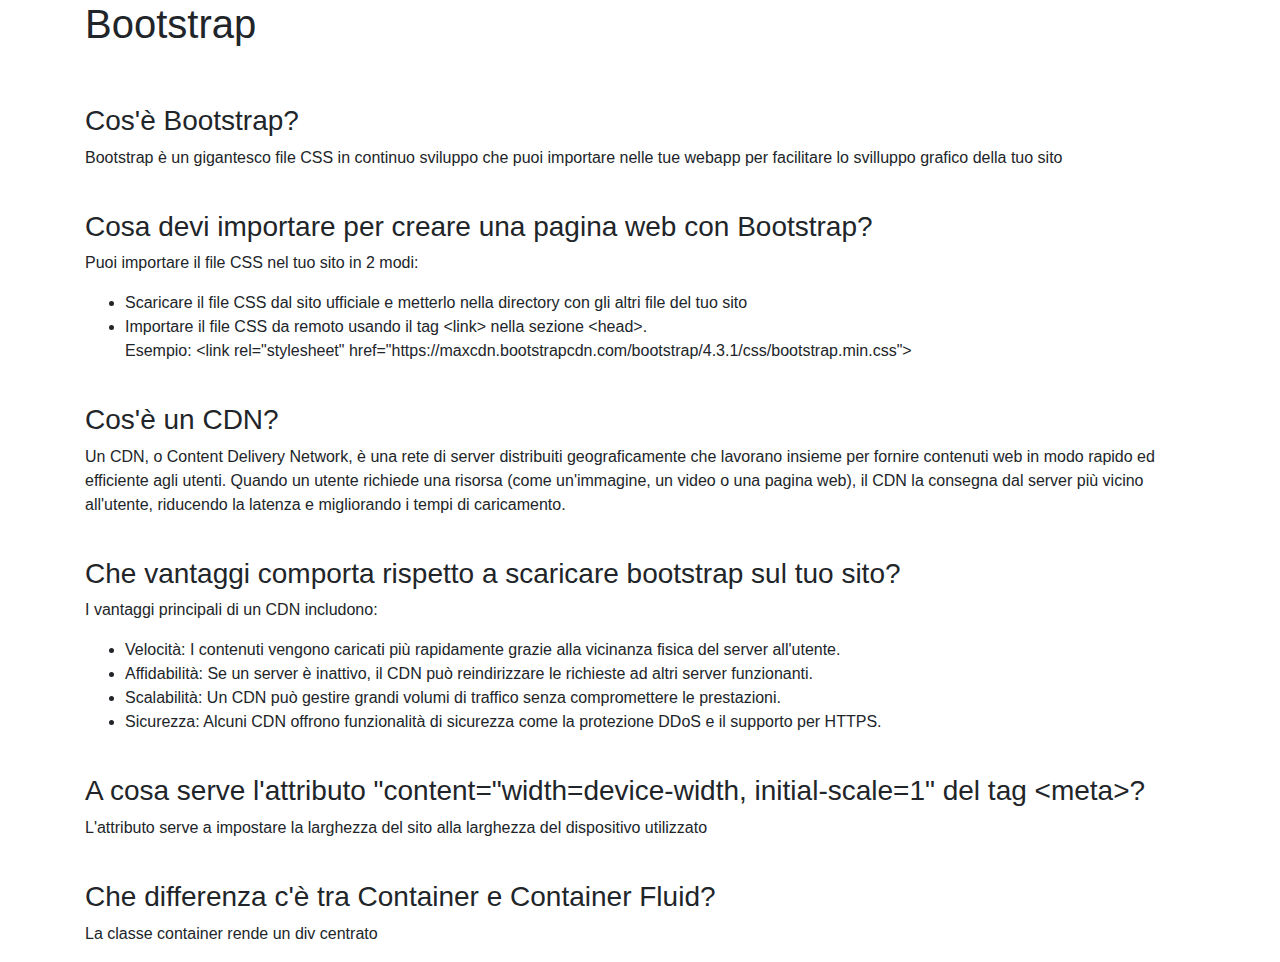
==== BTS_1/BTS_1.1.html @ 51960ce4 "BTS_1" ====
<!DOCTYPE html>
<html>
    <head>
        <title>BTS_1.1</title>
        <meta charset="utf-8">
        <meta content="width=device-width, initial-scale=1">
        <link rel="stylesheet" href="https://maxcdn.bootstrapcdn.com/bootstrap/4.3.1/css/bootstrap.min.css">
    </head>
    <body>
        <div class="container">
            <h1>Bootstrap</h1><br /><br />
            <h3>Cos'è Bootstrap?</h3>
            <p>Bootstrap è un gigantesco file CSS in continuo sviluppo che puoi importare nelle tue webapp per facilitare lo svilluppo grafico della tuo sito</p><br />
            <h3>Cosa devi importare per creare una pagina web con Bootstrap?</h3>
            <p>Puoi importare il file CSS nel tuo sito in 2 modi:</p>
            <ul>
                <li>Scaricare il file CSS dal sito ufficiale e metterlo nella directory con gli altri file del tuo sito</li>
                <li>Importare il file CSS da remoto usando il tag &lt;link&gt; nella sezione &lt;head&gt;. <br />
                Esempio: &lt;link rel="stylesheet" href="https://maxcdn.bootstrapcdn.com/bootstrap/4.3.1/css/bootstrap.min.css"&gt;</li>
            </ul><br />
            <h3>Cos'è un CDN?</h3>
            <p>Un CDN, o Content Delivery Network, è una rete di server distribuiti geograficamente che lavorano insieme per fornire contenuti web in modo rapido ed efficiente agli utenti. Quando un utente richiede una risorsa (come un'immagine, un video o una pagina web), il CDN la consegna dal server più vicino all'utente, riducendo la latenza e migliorando i tempi di caricamento.</p><br />
            <h3>Che vantaggi comporta rispetto a scaricare bootstrap sul tuo sito?</h3>
            <p>I vantaggi principali di un CDN includono:</p>
            <ul>
                <li>Velocità: I contenuti vengono caricati più rapidamente grazie alla vicinanza fisica del server all'utente.</li>
                <li>Affidabilità: Se un server è inattivo, il CDN può reindirizzare le richieste ad altri server funzionanti.</li>
                <li>Scalabilità: Un CDN può gestire grandi volumi di traffico senza compromettere le prestazioni.</li>
                <li>Sicurezza: Alcuni CDN offrono funzionalità di sicurezza come la protezione DDoS e il supporto per HTTPS.</li>
            </ul><br />
            <h3>A cosa serve l'attributo "content="width=device-width, initial-scale=1" del tag &lt;meta&gt;?</h3>
            <p>L'attributo serve a impostare la larghezza del sito alla larghezza del dispositivo utilizzato</p><br />
            <h3>Che differenza c'è tra Container e Container Fluid?</h3>
            <p>La classe container rende un div centrato </p>
        </div>
    </body>
</html>
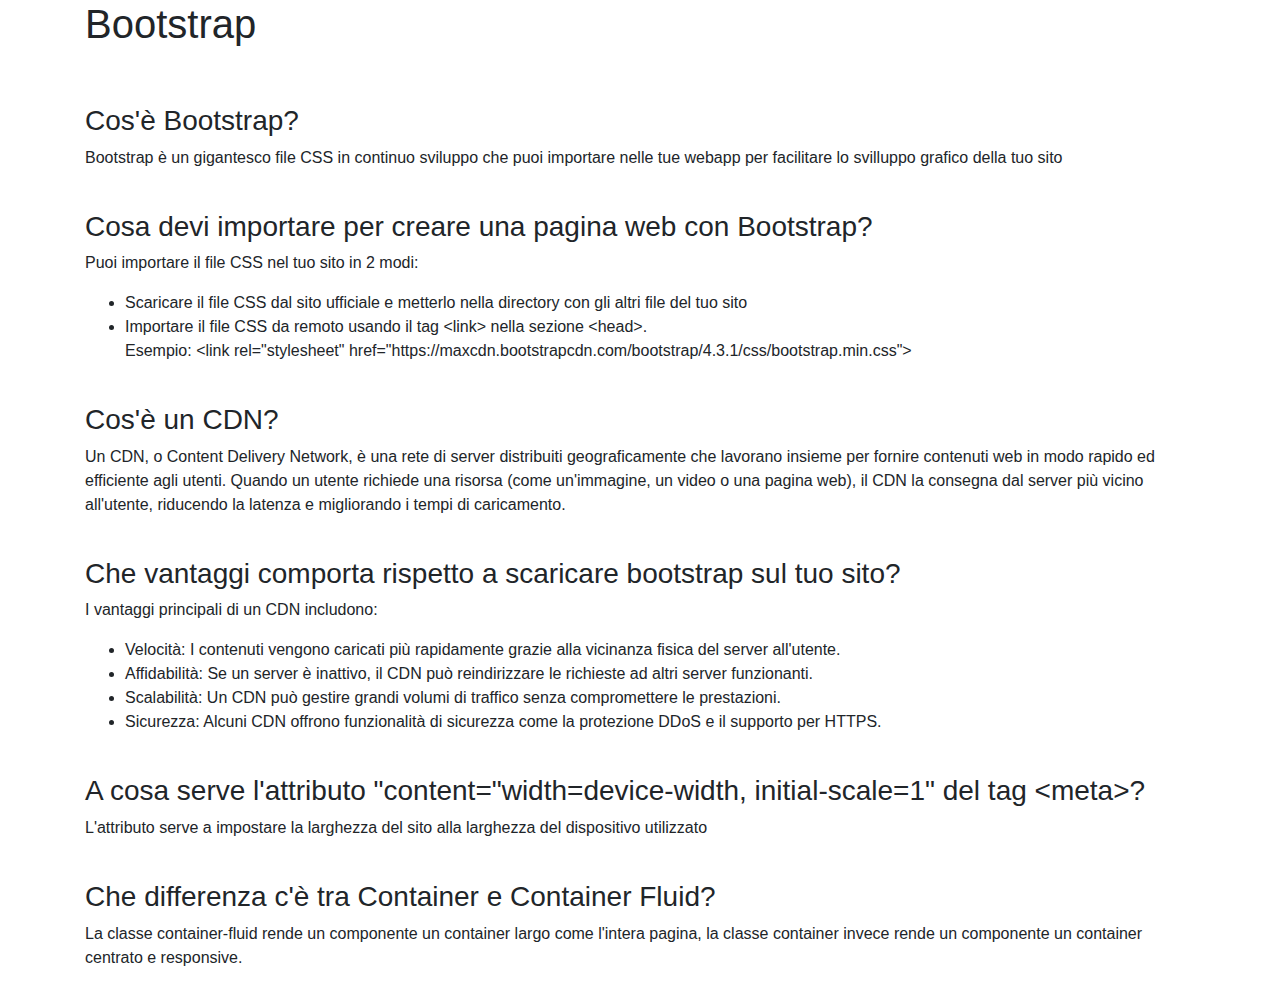
==== commit efe9f812: "Add files via upload" ====
--- a/BTS_1/BTS_1.1.html
+++ b/BTS_1/BTS_1.1.html
@@ -31,7 +31,7 @@
             <h3>A cosa serve l'attributo "content="width=device-width, initial-scale=1" del tag &lt;meta&gt;?</h3>
             <p>L'attributo serve a impostare la larghezza del sito alla larghezza del dispositivo utilizzato</p><br />
             <h3>Che differenza c'è tra Container e Container Fluid?</h3>
-            <p>La classe container rende un div centrato </p>
+            <p>La classe container-fluid rende un componente un container largo come l'intera pagina, la classe container invece rende un componente un container centrato e responsive.</p>
         </div>
     </body>
 </html>
